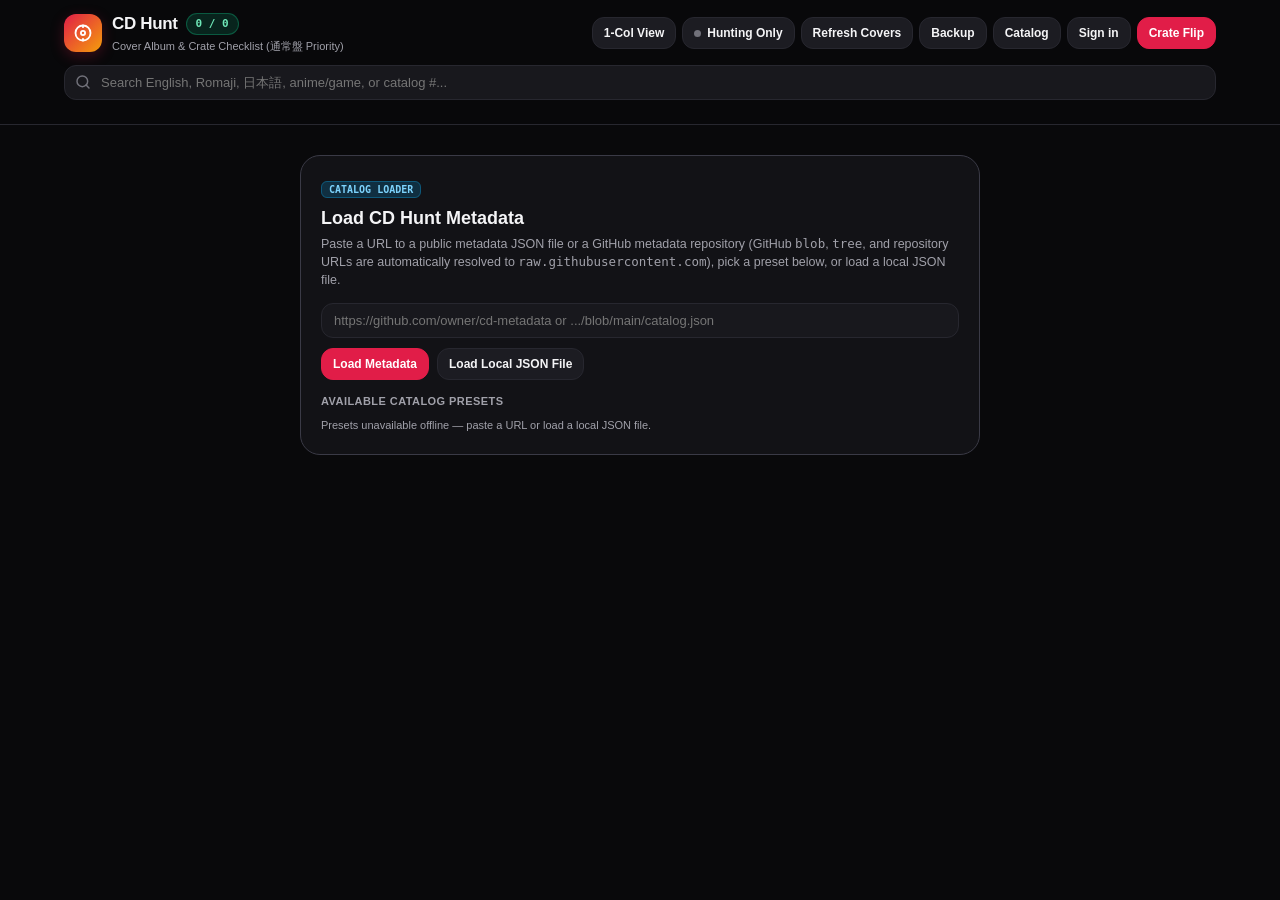
==== index.html @ 34d4b0b4 "Add canonical 9-column Google Sheet template, Gem guide, and priority/shops support" ====
<!DOCTYPE html>
<html lang="en">
<head>
  <meta charset="UTF-8" />
  <meta name="viewport" content="width=device-width, initial-scale=1.0" />
  <title>CD Hunt — Cover Album &amp; Checklist</title>
  <link rel="stylesheet" href="./css/styles.css" />
</head>
<body>
  <!-- Diagnostic Error Fallback Banner -->
  <div id="errorBanner"></div>

  <!-- Sticky Header -->
  <header class="app-header">
    <div class="container">
      <div class="header-top">
        <div class="brand">
          <div class="brand-icon" aria-hidden="true">
            <svg width="20" height="20" viewBox="0 0 24 24" fill="none" stroke="#fff" stroke-width="2.2">
              <circle cx="12" cy="12" r="9" />
              <circle cx="12" cy="12" r="2.5" />
              <path d="M12 3v2M12 19v2" stroke-linecap="round" />
            </svg>
          </div>
          <div>
            <div class="brand-title-row">
              <h1 id="brandTitle" class="brand-title">CD Hunt</h1>
              <span id="progressBadge" class="progress-pill">0 / 0</span>
            </div>
            <p id="brandSub" class="brand-sub">Cover Album &amp; Crate Checklist (通常盤 Priority)</p>
          </div>
        </div>

        <div class="toolbar">
          <button id="viewModeBtn" type="button" class="btn">
            <span id="viewModeLabel">1-Col View</span>
          </button>
          <button id="huntingOnlyBtn" type="button" class="btn">
            <span class="status-dot"></span>
            <span>Hunting Only</span>
          </button>
          <button id="refreshAllBtn" type="button" class="btn" title="Clear cover cache and re-fetch Regular Editions first">
            <span>Refresh Covers</span>
          </button>
          <button id="backupBtn" type="button" class="btn" title="Export or Import JSON progress">
            <span>Backup</span>
          </button>
          <button id="openCatalogLoaderBtn" type="button" class="btn" title="Load or switch catalog metadata URL or local JSON">
            <span>Catalog</span>
          </button>
          <span id="syncStatusPill" class="sync-pill hidden" aria-live="polite"></span>
          <button id="githubAuthBtn" type="button" class="btn hidden" title="Sign in with GitHub (public identity only) to sync progress">
            <span>Sign in</span>
          </button>
          <button id="githubSignOutBtn" type="button" class="btn hidden" title="Sign out of GitHub cloud sync (keeps local progress)">
            <span>Sign out</span>
          </button>
          <button id="openCrateFlipBtn" type="button" class="btn btn-primary">
            <span>Crate Flip</span>
          </button>
        </div>
      </div>

      <!-- Search Box -->
      <div class="search-wrap">
        <svg class="search-icon" width="16" height="16" viewBox="0 0 24 24" fill="none" stroke="currentColor" stroke-width="2.2">
          <circle cx="11" cy="11" r="8" />
          <path d="M21 21l-4.35-4.35" stroke-linecap="round" />
        </svg>
        <input
          id="searchInput"
          class="search-input"
          type="text"
          placeholder="Search English, Romaji, 日本語, anime/game, or catalog #..."
        />
        <button id="clearSearchBtn" type="button" class="clear-btn" aria-label="Clear search">
          <svg width="16" height="16" viewBox="0 0 24 24" fill="none" stroke="currentColor" stroke-width="2.2">
            <path d="M6 18L18 6M6 6l12 12" stroke-linecap="round" />
          </svg>
        </button>
      </div>

      <!-- Aisle Filter Pills -->
      <div id="categoryPills" class="pills-row"></div>
    </div>
  </header>

  <!-- Main Workspace -->
  <main class="main-area">
    <!-- Catalog Metadata Loader Screen -->
    <section id="catalogLoaderScreen" class="catalog-loader-card hidden" aria-label="Load Catalog Metadata">
      <div class="catalog-loader-header">
        <div>
          <span class="tag-sky">CATALOG LOADER</span>
          <h2 style="margin:6px 0 4px; font-size:18px; font-weight:800;">Load CD Hunt Metadata</h2>
          <p style="margin:0; font-size:12.5px; color:var(--text-muted);">
            Paste a URL to a public metadata JSON file or a GitHub metadata repository (GitHub <code>blob</code>, <code>tree</code>, and repository URLs are automatically resolved to <code>raw.githubusercontent.com</code>), pick a preset below, or load a local JSON file.
          </p>
        </div>
        <button id="closeCatalogLoaderBtn" type="button" class="btn hidden">Cancel</button>
      </div>

      <div class="catalog-loader-form">
        <input
          id="catalogUrlInput"
          class="search-input"
          style="padding-left:12px;"
          type="url"
          placeholder="https://github.com/owner/cd-metadata or .../blob/main/catalog.json"
        />
        <input id="catalogFileInput" type="file" accept=".json,application/json" class="hidden" />
        <div class="catalog-loader-actions">
          <button id="loadCatalogUrlBtn" type="button" class="btn btn-primary">Load Metadata</button>
          <button id="loadCatalogFileBtn" type="button" class="btn">Load Local JSON File</button>
          <button id="copyShareLinkBtn" type="button" class="btn hidden">Copy Share Link</button>
        </div>
      </div>

      <div id="catalogPresetsSection" class="catalog-presets-wrap">
        <div style="font-size:11px; font-weight:700; color:var(--text-muted); text-transform:uppercase; letter-spacing:0.04em;">
          Available Catalog Presets
        </div>
        <div id="catalogPresetsList" class="catalog-presets-list"></div>
      </div>

      <div id="activeCatalogInfo" class="catalog-url-pill hidden"></div>
    </section>

    <div id="digitalNoteBanner" class="notice-bar">
      <div class="notice-left">
        <span id="digitalNoteTag" class="tag-sky">DIGITAL-ONLY (0)</span>
        <span id="digitalNoteText"></span>
      </div>
      <div style="display:flex; align-items:center; gap:10px;">
        <span id="visibleCountText" class="count-mono"></span>
        <button id="dismissNoteBtn" type="button" class="btn" style="padding:4px 8px; font-size:11px;">Dismiss</button>
      </div>
    </div>

    <div id="compactCountBar" class="hidden" style="display:flex; justify-content:space-between; align-items:center; padding:0 4px;">
      <button id="restoreNoteBtn" type="button" style="background:none; border:none; color:#38bdf8; font-size:11px; font-weight:600; padding:0;">+ Show digital-only reminder</button>
      <span id="visibleCountTextAlt" class="count-mono"></span>
    </div>

    <!-- Physical CD Grid / 1-Column Container -->
    <div id="albumGrid" class="cd-grid"></div>

    <!-- Dedicated Digital-Only Section -->
    <section id="digitalOnlySection" class="digital-section">
      <div class="digital-header">
        <div>
          <h2 id="digitalSectionTitle">Digital-Only Releases (Skip Physical Hunting)</h2>
          <p id="digitalSectionSub">No physical CD exists in stores — excluded from the physical hunting counter.</p>
        </div>
        <span id="digitalSectionCount" class="tag-sky">0 DIGITAL TRACKS</span>
      </div>
      <div id="digitalGrid" class="cd-grid"></div>
    </section>

    <!-- Empty State -->
    <div id="emptyState" class="empty-box hidden">
      <p style="margin:0 0 6px; font-weight:800; font-size:15px;">No matching covers found</p>
      <p style="margin:0 0 14px; font-size:12px; color:var(--text-muted);">Clear your search or disable "Hunting Only" to see all items.</p>
      <button id="resetFiltersBtn" type="button" class="btn btn-primary">Reset Filters</button>
    </div>
  </main>

  <!-- Crate Flip Lightbox Modal -->
  <div id="lightboxModal" class="modal-backdrop" role="dialog" aria-modal="true">
    <div class="modal-inner">
      <div class="modal-top">
        <div style="display:flex; align-items:center; gap:8px; flex-wrap:wrap;">
          <span id="lbCounter" class="chip-btn chip-mono">1 / 1</span>
          <span id="lbCategoryBadge" class="tag-sky">Category</span>
          <span id="lbPriorityBadge" class="priority-badge hidden"></span>
        </div>
        <button id="closeLightboxBtn" type="button" class="btn" aria-label="Close Crate Flip">Close ✕</button>
      </div>

      <div id="lbStage" class="modal-stage">
        <div class="lb-cover-frame">
          <div id="lbArtBox" style="width:100%; height:100%;"></div>
          <button id="lbPrevBtn" type="button" class="nav-arrow prev" aria-label="Previous cover">‹</button>
          <button id="lbNextBtn" type="button" class="nav-arrow next" aria-label="Next cover">›</button>
        </div>

        <div class="lb-details">
          <div>
            <div id="lbArtist" class="single-artist"></div>
            <div id="lbArtistJa" class="single-artist-ja"></div>
            <h2 id="lbTitle" class="single-title" style="margin-top:6px;"></h2>
            <p id="lbTitleJa" class="single-title-ja"></p>
          </div>

          <div class="badges-wrap">
            <button id="lbCatalogBtn" type="button" class="chip-btn chip-mono" title="Copy Regular Edition catalog number">
              <span id="lbCatalogText"></span>
            </button>
            <span id="lbPrice" class="price-badge"></span>
          </div>

          <div class="filing-box">
            <strong>どこで探す (Shelf):</strong> <span id="lbFiling"></span>
            <div id="lbShopsRow" class="shops-row hidden"><strong>Recommended Shops:</strong> <span id="lbShops"></span></div>
          </div>

          <div class="badges-wrap">
            <button id="lbAcquireBtn" type="button" class="btn btn-primary" style="flex:1; min-width:140px;"></button>
            <button id="lbRefreshCoverBtn" type="button" class="btn">↻ Re-fetch Covers</button>
            <button id="lbToggleCustomBtn" type="button" class="btn">+ Add Cover Variant</button>
            <a id="lbGoogleSearchLink" href="#" target="_blank" rel="noopener noreferrer" class="btn" style="text-decoration:none; color:#7dd3fc;">Search Jacket ↗</a>
          </div>

          <!-- Saved Cover Variants Panel -->
          <div id="lbVariantsPanel" class="lb-variants-box hidden">
            <div style="display:flex; justify-content:space-between; align-items:center;">
              <span id="lbVariantsHeading" style="font-size:11px; font-weight:700; color:#d4d4d8;">Saved Edition Covers</span>
              <span id="lbActiveVariantBadge" class="tag-sky">通常盤 Regular</span>
            </div>
            <div id="lbVariantsList" class="lb-variants-strip"></div>
          </div>

          <!-- Add Custom Cover Variant Drawer -->
          <div id="customCoverDrawer" class="custom-drawer">
            <label style="font-size:11px; font-weight:700; color:#d4d4d8;">Add Another Edition Jacket URL (Keeps existing covers saved)</label>
            <div class="drawer-row">
              <select id="customCoverLabel" class="drawer-select">
                <option value="通常盤 Regular">通常盤 Regular</option>
                <option value="初回盤 Limited">初回盤 Limited</option>
                <option value="アニメ盤 Anime">アニメ盤 Anime</option>
                <option value="Custom Jacket">Custom Jacket</option>
              </select>
              <input id="customCoverInput" class="drawer-input" type="url" placeholder="https://... jacket image URL" />
              <button id="saveCustomCoverBtn" type="button" class="btn btn-primary">Add Cover</button>
            </div>
          </div>
        </div>
      </div>

      <div id="lbFilmstrip" class="filmstrip"></div>
    </div>
  </div>

  <!-- Export / Import Backup Modal -->
  <div id="backupModal" class="modal-backdrop" role="dialog" aria-modal="true">
    <div class="modal-inner" style="max-width:540px; margin:auto; background:var(--bg-card); border:1px solid var(--border-subtle); border-radius:var(--radius-xl); padding:18px; display:flex; flex-direction:column; gap:12px;">
      <div class="modal-top">
        <h2 style="margin:0; font-size:16px; font-weight:800;">Export / Import Checklist &amp; Covers</h2>
        <button id="closeBackupBtn" type="button" class="btn">Close ✕</button>
      </div>
      <p style="margin:0; font-size:12px; color:var(--text-muted);">
        Copy this JSON to transfer your acquired checkmarks and custom cover variants between devices or browsers.
      </p>
      <textarea id="backupTextarea" class="backup-textarea" spellcheck="false"></textarea>
      <div class="badges-wrap" style="justify-content:flex-end;">
        <button id="copyBackupBtn" type="button" class="btn">Copy JSON</button>
        <button id="importBackupBtn" type="button" class="btn btn-primary">Import &amp; Restore</button>
      </div>
    </div>
  </div>

  <!-- Toast -->
  <div id="toast" class="toast">Copied!</div>

  <script src="./js/validate.js"></script>
  <script src="./js/storage.js"></script>
  <script src="./js/cover-resolver.js"></script>
  <script src="./js/config.js"></script>
  <script src="./js/sync.js"></script>
  <script src="./js/app.js"></script>
</body>
</html>
---- css/styles.css ----
:root {
  --bg-primary: #09090b;
  --bg-card: #121216;
  --bg-elevated: #1c1c22;
  --bg-input: #18181d;
  --border-subtle: #27272f;
  --border-strong: #3a3a46;
  --text-main: #f4f4f6;
  --text-muted: #a1a1aa;
  --text-dim: #71717a;
  --accent-rose: #e11d48;
  --accent-rose-hover: #f43f5e;
  --accent-emerald: #10b981;
  --accent-amber: #f59e0b;
  --accent-sky: #0ea5e9;
  --radius-sm: 8px;
  --radius-md: 12px;
  --radius-lg: 16px;
  --radius-xl: 20px;
  --font-sans: -apple-system, BlinkMacSystemFont, "Segoe UI", Roboto, "Hiragino Sans", "Noto Sans JP", sans-serif;
  --font-mono: ui-monospace, SFMono-Regular, Menlo, Monaco, Consolas, monospace;
}

* {
  box-sizing: border-box;
  -webkit-tap-highlight-color: transparent;
}

html, body {
  margin: 0;
  padding: 0;
  background: var(--bg-primary);
  color: var(--text-main);
  font-family: var(--font-sans);
  line-height: 1.45;
  overflow-x: hidden;
}

body {
  padding-bottom: 84px;
}

button, input, select {
  font-family: inherit;
  color: inherit;
}

button {
  cursor: pointer;
}

/* Diagnostic error banner (only shown if runtime error occurs) */
#errorBanner {
  display: none;
  background: #450a0a;
  border-bottom: 2px solid #ef4444;
  color: #fecaca;
  padding: 12px 16px;
  font-size: 13px;
  font-family: var(--font-mono);
}

/* Sticky Header */
.app-header {
  position: sticky;
  top: 0;
  z-index: 30;
  background: rgba(9, 9, 11, 0.94);
  backdrop-filter: blur(12px);
  border-bottom: 1px solid var(--border-subtle);
}

.container {
  max-width: 1180px;
  margin: 0 auto;
  padding: 12px 14px;
}

.header-top {
  display: flex;
  flex-wrap: wrap;
  align-items: center;
  justify-content: space-between;
  gap: 10px;
  margin-bottom: 10px;
}

.brand {
  display: flex;
  align-items: center;
  gap: 10px;
  min-width: 0;
}

.brand-icon {
  width: 38px;
  height: 38px;
  border-radius: var(--radius-md);
  background: linear-gradient(135deg, #e11d48, #f59e0b);
  display: flex;
  align-items: center;
  justify-content: center;
  flex-shrink: 0;
  box-shadow: 0 4px 14px rgba(225, 29, 72, 0.25);
}

.brand-title-row {
  display: flex;
  align-items: center;
  gap: 8px;
  flex-wrap: wrap;
}

.brand-title {
  margin: 0;
  font-size: 17px;
  font-weight: 800;
  letter-spacing: -0.02em;
}

.progress-pill {
  padding: 2px 9px;
  border-radius: 999px;
  background: rgba(16, 185, 129, 0.16);
  border: 1px solid rgba(16, 185, 129, 0.35);
  color: #6ee7b7;
  font-family: var(--font-mono);
  font-size: 11px;
  font-weight: 700;
}

.brand-sub {
  margin: 2px 0 0;
  font-size: 11px;
  color: var(--text-muted);
}

.toolbar {
  display: flex;
  flex-wrap: wrap;
  align-items: center;
  gap: 6px;
}

.btn {
  display: inline-flex;
  align-items: center;
  justify-content: center;
  gap: 6px;
  padding: 8px 11px;
  border-radius: var(--radius-md);
  background: var(--bg-elevated);
  border: 1px solid var(--border-subtle);
  font-size: 12px;
  font-weight: 600;
  color: var(--text-main);
  transition: background 0.15s, border-color 0.15s, transform 0.1s;
}

.btn:hover {
  background: #25252d;
  border-color: var(--border-strong);
}

.btn:active {
  transform: scale(0.97);
}

.btn-primary {
  background: var(--accent-rose);
  border-color: var(--accent-rose);
  color: #fff;
  font-weight: 700;
}

.btn-primary:hover {
  background: var(--accent-rose-hover);
  border-color: var(--accent-rose-hover);
}

.btn-active-filter {
  background: rgba(225, 29, 72, 0.18);
  border-color: rgba(225, 29, 72, 0.55);
  color: #fecdd3;
}

.status-dot {
  width: 7px;
  height: 7px;
  border-radius: 50%;
  background: var(--text-dim);
}

.btn-active-filter .status-dot {
  background: #fb7185;
}

.sync-pill {
  display: inline-block;
  max-width: 100%;
  overflow: hidden;
  text-overflow: ellipsis;
  padding: 4px 9px;
  border-radius: 999px;
  font-family: var(--font-mono);
  font-size: 11px;
  font-weight: 700;
  border: 1px solid var(--border-subtle);
  background: var(--bg-elevated);
  color: var(--text-muted);
  white-space: nowrap;
}

.sync-pill-ok {
  background: rgba(16, 185, 129, 0.14);
  border-color: rgba(16, 185, 129, 0.35);
  color: #6ee7b7;
}

.sync-pill-warn {
  background: rgba(245, 158, 11, 0.14);
  border-color: rgba(245, 158, 11, 0.4);
  color: #fcd34d;
}

.sync-pill-muted {
  background: rgba(14, 165, 233, 0.12);
  border-color: rgba(14, 165, 233, 0.3);
  color: #7dd3fc;
}

/* Search Bar */
.search-wrap {
  position: relative;
  margin-bottom: 10px;
}

.search-input {
  width: 100%;
  padding: 9px 36px 9px 36px;
  border-radius: var(--radius-md);
  background: var(--bg-input);
  border: 1px solid var(--border-subtle);
  font-size: 13px;
  color: var(--text-main);
  outline: none;
}

.search-input:focus {
  border-color: var(--accent-rose);
  box-shadow: 0 0 0 2px rgba(225, 29, 72, 0.25);
}

.search-icon {
  position: absolute;
  left: 11px;
  top: 50%;
  transform: translateY(-50%);
  color: var(--text-dim);
  pointer-events: none;
}

.clear-btn {
  position: absolute;
  right: 8px;
  top: 50%;
  transform: translateY(-50%);
  background: transparent;
  border: none;
  color: var(--text-muted);
  padding: 4px;
  display: none;
}

.clear-btn.visible {
  display: inline-flex;
}

/* Category Filter Pills */
.pills-row {
  display: flex;
  align-items: center;
  gap: 6px;
  overflow-x: auto;
  padding-bottom: 2px;
  scrollbar-width: none;
}

.pills-row::-webkit-scrollbar {
  display: none;
}

.pill {
  display: inline-flex;
  align-items: center;
  gap: 6px;
  white-space: nowrap;
  padding: 6px 12px;
  border-radius: 999px;
  background: var(--bg-elevated);
  border: 1px solid var(--border-subtle);
  font-size: 12px;
  font-weight: 600;
  color: var(--text-muted);
}

.pill:hover {
  color: var(--text-main);
  border-color: var(--border-strong);
}

.pill.active {
  background: #f4f4f6;
  color: #09090b;
  border-color: #f4f4f6;
  font-weight: 700;
}

.pill-dot {
  width: 7px;
  height: 7px;
  border-radius: 50%;
}

/* Main Content */
.main-area {
  max-width: 1180px;
  margin: 0 auto;
  padding: 14px;
  display: flex;
  flex-direction: column;
  gap: 16px;
}

.notice-bar {
  display: flex;
  flex-wrap: wrap;
  align-items: center;
  justify-content: space-between;
  gap: 8px;
  padding: 10px 14px;
  border-radius: var(--radius-lg);
  background: var(--bg-card);
  border: 1px solid var(--border-subtle);
  font-size: 12px;
}

.notice-left {
  display: flex;
  align-items: center;
  gap: 8px;
  color: #bae6fd;
  flex-wrap: wrap;
}

.tag-sky {
  padding: 2px 7px;
  border-radius: 6px;
  background: rgba(14, 165, 233, 0.2);
  border: 1px solid rgba(14, 165, 233, 0.35);
  color: #7dd3fc;
  font-family: var(--font-mono);
  font-size: 10px;
  font-weight: 700;
}

.count-mono {
  font-family: var(--font-mono);
  font-size: 11px;
  color: var(--text-muted);
}

/* Grid Layout */
.cd-grid {
  display: grid;
  grid-template-columns: repeat(2, minmax(0, 1fr));
  gap: 12px;
}

@media (min-width: 640px) {
  .cd-grid { grid-template-columns: repeat(3, minmax(0, 1fr)); gap: 14px; }
}

@media (min-width: 900px) {
  .cd-grid { grid-template-columns: repeat(4, minmax(0, 1fr)); }
}

@media (min-width: 1120px) {
  .cd-grid { grid-template-columns: repeat(5, minmax(0, 1fr)); }
}

/* 1-Column View Layout */
.cd-single-col {
  max-width: 600px;
  width: 100%;
  margin: 0 auto;
  display: flex;
  flex-direction: column;
  gap: 18px;
}

/* Card Styling */
.cd-card {
  background: var(--bg-card);
  border: 1px solid var(--border-subtle);
  border-radius: var(--radius-lg);
  overflow: hidden;
  display: flex;
  flex-direction: column;
  min-width: 0;
  max-width: 100%;
  cursor: pointer;
  transition: border-color 0.15s, opacity 0.15s, transform 0.15s;
}

.cd-card:hover {
  border-color: var(--border-strong);
}

.cd-card.acquired {
  border-color: rgba(16, 185, 129, 0.45);
  opacity: 0.68;
}

.cd-card.digital {
  border-color: rgba(14, 165, 233, 0.35);
}

.cover-box {
  position: relative;
  width: 100%;
  aspect-ratio: 1 / 1;
  background: #0d0d11;
  overflow: hidden;
}

.cover-img {
  position: absolute;
  inset: 0;
  width: 100%;
  height: 100%;
  object-fit: cover;
  transition: transform 0.25s ease;
}

.cd-card:hover .cover-img {
  transform: scale(1.03);
}

.badge-kana {
  position: absolute;
  top: 8px;
  left: 8px;
  z-index: 5;
  padding: 2px 7px;
  border-radius: 7px;
  background: rgba(0, 0, 0, 0.78);
  border: 1px solid rgba(255, 255, 255, 0.16);
  color: #fcd34d;
  font-family: var(--font-mono);
  font-size: 10px;
  font-weight: 800;
}

.cd-card.digital .badge-kana {
  color: #7dd3fc;
  border-color: rgba(56, 189, 248, 0.4);
}

.badge-price-top {
  position: absolute;
  top: 8px;
  left: 50%;
  transform: translateX(-50%);
  z-index: 5;
  padding: 2px 6px;
  border-radius: 6px;
  background: rgba(0, 0, 0, 0.76);
  color: #6ee7b7;
  font-family: var(--font-mono);
  font-size: 9.5px;
  font-weight: 700;
  white-space: nowrap;
  max-width: 56%;
  overflow: hidden;
  text-overflow: ellipsis;
}

.cd-card.digital .badge-price-top {
  color: #7dd3fc;
}

.check-btn {
  position: absolute;
  top: 8px;
  right: 8px;
  z-index: 6;
  width: 30px;
  height: 30px;
  border-radius: 9px;
  background: rgba(0, 0, 0, 0.72);
  border: 1px solid rgba(255, 255, 255, 0.24);
  color: #d4d4d8;
  display: flex;
  align-items: center;
  justify-content: center;
  padding: 0;
}

.check-btn:hover {
  border-color: var(--accent-rose);
  color: #fff;
}

.check-btn.checked {
  background: var(--accent-emerald);
  border-color: #34d399;
  color: #fff;
}

.cd-card.digital .check-btn.checked {
  background: var(--accent-sky);
  border-color: #38bdf8;
}

.refresh-cover-btn {
  position: absolute;
  bottom: 8px;
  right: 8px;
  z-index: 6;
  width: 28px;
  height: 28px;
  border-radius: 50%;
  background: rgba(0, 0, 0, 0.78);
  border: 1px solid rgba(255, 255, 255, 0.22);
  color: #e4e4e7;
  display: flex;
  align-items: center;
  justify-content: center;
  padding: 0;
}

.refresh-cover-btn:hover {
  border-color: var(--accent-amber);
  color: #fcd34d;
}

@keyframes spin {
  to { transform: rotate(360deg); }
}

.spinning {
  animation: spin 0.8s linear infinite;
}

/* Edition Switcher Overlay on Cover */
.edition-pill-overlay {
  position: absolute;
  bottom: 8px;
  left: 8px;
  z-index: 6;
  display: inline-flex;
  align-items: center;
  gap: 3px;
  padding: 2px 6px;
  border-radius: 7px;
  background: rgba(0, 0, 0, 0.82);
  border: 1px solid rgba(255, 255, 255, 0.2);
  font-size: 10px;
  color: #f4f4f6;
  max-width: calc(100% - 48px);
}

.edition-step-btn {
  background: transparent;
  border: none;
  color: #fcd34d;
  font-weight: 800;
  padding: 0 3px;
  font-size: 12px;
  line-height: 1;
}

.edition-label-truncate {
  overflow: hidden;
  text-overflow: ellipsis;
  white-space: nowrap;
  font-weight: 600;
}

/* Compact Grid Card Footer */
.grid-meta {
  padding: 9px 10px 10px;
  display: flex;
  flex-direction: column;
  gap: 3px;
}

.grid-artist {
  font-size: 10.5px;
  font-weight: 800;
  text-transform: uppercase;
  letter-spacing: 0.03em;
  color: #fb7185;
  white-space: nowrap;
  overflow: hidden;
  text-overflow: ellipsis;
}

.cd-card.digital .grid-artist {
  color: #38bdf8;
}

.grid-title {
  font-size: 12px;
  font-weight: 700;
  color: var(--text-main);
  display: -webkit-box;
  -webkit-line-clamp: 2;
  -webkit-box-orient: vertical;
  overflow: hidden;
  line-height: 1.3;
}

.cd-card.acquired .grid-title {
  text-decoration: line-through;
  color: var(--text-muted);
}

.grid-cat {
  font-family: var(--font-mono);
  font-size: 10px;
  color: var(--text-dim);
  white-space: nowrap;
  overflow: hidden;
  text-overflow: ellipsis;
  margin-top: 2px;
}

/* 1-Column Detailed Body */
.single-meta {
  padding: 16px;
  display: flex;
  flex-direction: column;
  gap: 10px;
  min-width: 0;
  max-width: 100%;
  overflow-wrap: anywhere;
}

.single-top-row {
  display: flex;
  justify-content: space-between;
  align-items: flex-start;
  gap: 10px;
  min-width: 0;
}

.single-top-row > div {
  min-width: 0;
  max-width: 100%;
  overflow-wrap: anywhere;
}

.single-artist {
  font-size: 12px;
  font-weight: 800;
  text-transform: uppercase;
  letter-spacing: 0.04em;
  color: #fb7185;
}

.cd-card.digital .single-artist {
  color: #38bdf8;
}

.single-artist-ja {
  font-size: 12px;
  color: var(--text-muted);
  font-weight: 600;
}

.single-title {
  margin: 0;
  font-size: 16px;
  font-weight: 800;
  color: var(--text-main);
}

.single-title-ja {
  margin: 3px 0 0;
  font-size: 13px;
  color: #d4d4d8;
}

.price-badge {
  padding: 4px 9px;
  border-radius: 8px;
  background: rgba(16, 185, 129, 0.15);
  border: 1px solid rgba(16, 185, 129, 0.3);
  color: #6ee7b7;
  font-family: var(--font-mono);
  font-size: 11px;
  font-weight: 700;
  white-space: nowrap;
}

.badges-wrap {
  display: flex;
  flex-wrap: wrap;
  gap: 6px;
}

.chip-btn {
  display: inline-flex;
  align-items: center;
  gap: 5px;
  padding: 5px 9px;
  border-radius: 8px;
  background: var(--bg-elevated);
  border: 1px solid var(--border-subtle);
  font-size: 11px;
  font-weight: 600;
  color: var(--text-main);
  max-width: 100%;
  min-width: 0;
  overflow-wrap: anywhere;
  text-align: left;
}

.chip-btn:hover {
  border-color: var(--border-strong);
}

.chip-mono {
  font-family: var(--font-mono);
}

.filing-box {
  padding: 8px 11px;
  border-radius: 10px;
  background: rgba(245, 158, 11, 0.1);
  border: 1px solid rgba(245, 158, 11, 0.25);
  color: #fde68a;
  font-size: 12px;
}

.cd-card.digital .filing-box {
  background: rgba(14, 165, 233, 0.1);
  border-color: rgba(14, 165, 233, 0.28);
  color: #bae6fd;
}

.priority-badge {
  display: inline-block;
  padding: 3px 8px;
  border-radius: 7px;
  font-size: 10.5px;
  font-weight: 700;
  border: 1px solid var(--border-subtle);
  background: var(--bg-elevated);
  color: var(--text-muted);
  white-space: nowrap;
}

.priority-high {
  background: rgba(244, 63, 94, 0.16);
  border-color: rgba(244, 63, 94, 0.4);
  color: #fda4af;
}

.priority-med {
  background: rgba(245, 158, 11, 0.14);
  border-color: rgba(245, 158, 11, 0.35);
  color: #fcd34d;
}

.priority-low {
  background: rgba(161, 161, 170, 0.12);
  border-color: rgba(161, 161, 170, 0.3);
  color: #d4d4d8;
}

.shops-row {
  margin-top: 5px;
  padding-top: 5px;
  border-top: 1px dashed rgba(245, 158, 11, 0.25);
  font-size: 11.5px;
  color: #fef3c7;
}

.cd-card.digital .shops-row {
  border-top-color: rgba(14, 165, 233, 0.28);
  color: #e0f2fe;
}

.variant-pills-row {
  display: flex;
  flex-wrap: wrap;
  gap: 6px;
}

.variant-pill {
  padding: 4px 9px;
  border-radius: 8px;
  background: var(--bg-elevated);
  border: 1px solid var(--border-subtle);
  font-size: 11px;
  font-weight: 600;
  color: var(--text-muted);
}

.variant-pill.active {
  background: rgba(16, 185, 129, 0.18);
  border-color: rgba(16, 185, 129, 0.55);
  color: #a7f3d0;
}

.acquire-full-btn {
  width: 100%;
  padding: 10px;
  border-radius: var(--radius-md);
  background: var(--bg-elevated);
  border: 1px solid var(--border-subtle);
  font-size: 12px;
  font-weight: 700;
  color: var(--text-main);
  display: flex;
  align-items: center;
  justify-content: center;
  gap: 6px;
}

.acquire-full-btn:hover {
  background: var(--accent-rose);
  border-color: var(--accent-rose);
  color: #fff;
}

.acquire-full-btn.is-acquired {
  background: rgba(16, 185, 129, 0.18);
  border-color: rgba(16, 185, 129, 0.4);
  color: #6ee7b7;
}

/* Digital-Only Section Banner */
.digital-section {
  margin-top: 10px;
  display: flex;
  flex-direction: column;
  gap: 12px;
}

.digital-header {
  padding: 12px 15px;
  border-radius: var(--radius-lg);
  background: rgba(12, 74, 110, 0.28);
  border: 1px solid rgba(14, 165, 233, 0.35);
  display: flex;
  flex-wrap: wrap;
  align-items: center;
  justify-content: space-between;
  gap: 8px;
}

.digital-header h2 {
  margin: 0;
  font-size: 14px;
  font-weight: 800;
  color: #e0f2fe;
}

.digital-header p {
  margin: 2px 0 0;
  font-size: 11.5px;
  color: #7dd3fc;
}

/* Empty State */
.empty-box {
  padding: 44px 20px;
  text-align: center;
  background: var(--bg-card);
  border: 1px solid var(--border-subtle);
  border-radius: var(--radius-xl);
}

/* Lightbox Modal */
.modal-backdrop {
  position: fixed;
  inset: 0;
  z-index: 50;
  background: rgba(0, 0, 0, 0.92);
  backdrop-filter: blur(10px);
  display: none;
  flex-direction: column;
  justify-content: space-between;
  padding: 14px;
  overflow-y: auto;
  overflow-x: hidden;
}

.modal-backdrop.open {
  display: flex;
}

.modal-inner {
  max-width: 860px;
  width: 100%;
  min-width: 0;
  margin: 0 auto;
}

.modal-top {
  display: flex;
  align-items: center;
  justify-content: space-between;
  gap: 8px;
}

.modal-stage {
  display: grid;
  grid-template-columns: minmax(0, 1fr);
  width: 100%;
  min-width: 0;
  gap: 18px;
  align-items: center;
  margin: auto 0;
  padding: 14px 0;
}

@media (min-width: 768px) {
  .modal-stage {
    grid-template-columns: 340px minmax(0, 1fr);
    gap: 24px;
  }
}

.lb-cover-frame {
  position: relative;
  box-sizing: border-box;
  width: 100%;
  max-width: min(340px, 100%);
  margin: 0 auto;
  aspect-ratio: 1 / 1;
  border-radius: var(--radius-lg);
  overflow: hidden;
  border: 1px solid var(--border-strong);
  background: #121216;
  box-shadow: 0 20px 50px rgba(0, 0, 0, 0.7);
}

@keyframes carouselSlideNext {
  from {
    opacity: 0.35;
    transform: translate3d(28px, 0, 0) scale(0.94);
  }
  to {
    opacity: 1;
    transform: translate3d(0, 0, 0) scale(1);
  }
}

@keyframes carouselSlidePrev {
  from {
    opacity: 0.35;
    transform: translate3d(-28px, 0, 0) scale(0.94);
  }
  to {
    opacity: 1;
    transform: translate3d(0, 0, 0) scale(1);
  }
}

@keyframes carouselEditionFlip {
  from {
    opacity: 0.45;
    transform: scale(0.95);
  }
  to {
    opacity: 1;
    transform: scale(1);
  }
}

.carousel-anim-next {
  animation: carouselSlideNext 180ms cubic-bezier(0.22, 1, 0.36, 1);
  will-change: transform, opacity;
}

.carousel-anim-prev {
  animation: carouselSlidePrev 180ms cubic-bezier(0.22, 1, 0.36, 1);
  will-change: transform, opacity;
}

.carousel-anim-flip {
  animation: carouselEditionFlip 180ms cubic-bezier(0.22, 1, 0.36, 1);
  will-change: transform, opacity;
}

@media (prefers-reduced-motion: reduce) {
  .carousel-anim-next,
  .carousel-anim-prev,
  .carousel-anim-flip {
    animation: none;
  }
}

.nav-arrow {
  position: absolute;
  top: 50%;
  transform: translateY(-50%);
  z-index: 10;
  width: 38px;
  height: 38px;
  border-radius: 50%;
  background: rgba(0, 0, 0, 0.75);
  border: 1px solid rgba(255, 255, 255, 0.2);
  color: #fff;
  display: flex;
  align-items: center;
  justify-content: center;
}

.nav-arrow.prev { left: 8px; }
.nav-arrow.next { right: 8px; }

.lb-details {
  display: flex;
  flex-direction: column;
  gap: 10px;
  min-width: 0;
  max-width: 100%;
  overflow-wrap: anywhere;
}

.lb-variants-box {
  padding: 10px;
  border-radius: var(--radius-md);
  background: var(--bg-card);
  border: 1px solid var(--border-subtle);
  display: flex;
  flex-direction: column;
  gap: 8px;
  min-width: 0;
  max-width: 100%;
  overflow: hidden;
}

.lb-variants-strip {
  display: flex;
  gap: 8px;
  width: 100%;
  max-width: 100%;
  min-width: 0;
  overflow-x: auto;
  padding-bottom: 2px;
  scrollbar-width: none;
}

.lb-variants-strip::-webkit-scrollbar {
  display: none;
}

.lb-var-chip {
  position: relative;
  display: inline-flex;
  align-items: center;
  gap: 7px;
  padding: 4px 24px 4px 5px;
  border-radius: 10px;
  background: var(--bg-elevated);
  border: 1px solid var(--border-subtle);
  flex-shrink: 0;
  text-align: left;
}

.lb-var-chip.active {
  border-color: var(--accent-emerald);
  background: rgba(16, 185, 129, 0.15);
}

.lb-var-thumb {
  width: 34px;
  height: 34px;
  border-radius: 6px;
  object-fit: cover;
  background: #09090b;
}

.lb-var-del {
  position: absolute;
  top: 3px;
  right: 4px;
  width: 16px;
  height: 16px;
  border-radius: 50%;
  background: rgba(0, 0, 0, 0.7);
  border: none;
  color: #a1a1aa;
  font-size: 11px;
  line-height: 1;
  display: flex;
  align-items: center;
  justify-content: center;
  padding: 0;
}

.lb-var-del:hover {
  background: var(--accent-rose);
  color: #fff;
}

.custom-drawer {
  display: none;
  padding: 10px;
  border-radius: var(--radius-md);
  background: var(--bg-card);
  border: 1px solid var(--border-subtle);
  flex-direction: column;
  gap: 8px;
}

.custom-drawer.open {
  display: flex;
}

.drawer-row {
  display: flex;
  flex-wrap: wrap;
  gap: 6px;
}

.drawer-select, .drawer-input {
  padding: 7px 10px;
  border-radius: 8px;
  background: var(--bg-primary);
  border: 1px solid var(--border-subtle);
  font-size: 12px;
  color: var(--text-main);
}

.drawer-input {
  flex: 1;
  min-width: 160px;
}

.filmstrip {
  display: flex;
  gap: 6px;
  width: 100%;
  max-width: 100%;
  min-width: 0;
  overflow-x: auto;
  padding: 6px 0;
  scrollbar-width: none;
}

.filmstrip::-webkit-scrollbar {
  display: none;
}

.film-thumb {
  width: 44px;
  height: 44px;
  border-radius: 8px;
  overflow: hidden;
  border: 2px solid var(--border-subtle);
  background: var(--bg-elevated);
  flex-shrink: 0;
  padding: 0;
  opacity: 0.6;
  transition: transform 160ms cubic-bezier(0.22, 1, 0.36, 1), opacity 160ms ease, border-color 160ms ease;
}

.film-thumb.active {
  border-color: var(--accent-rose);
  opacity: 1;
  transform: scale(1.06);
}

/* Backup Modal */
.backup-textarea {
  width: 100%;
  height: 140px;
  padding: 10px;
  border-radius: 10px;
  background: var(--bg-primary);
  border: 1px solid var(--border-subtle);
  font-family: var(--font-mono);
  font-size: 11px;
  color: var(--text-main);
  resize: vertical;
}

/* Toast */
.toast {
  position: fixed;
  bottom: 22px;
  left: 50%;
  transform: translateX(-50%);
  z-index: 60;
  padding: 8px 16px;
  border-radius: 999px;
  background: #f4f4f6;
  color: #09090b;
  font-size: 12px;
  font-weight: 700;
  box-shadow: 0 10px 30px rgba(0, 0, 0, 0.6);
  opacity: 0;
  pointer-events: none;
  transition: opacity 0.2s;
}

.toast.show {
  opacity: 1;
}

/* Catalog Metadata Loader Screen */
.catalog-loader-card {
  max-width: 680px;
  width: 100%;
  margin: 16px auto;
  padding: 20px;
  border-radius: var(--radius-xl);
  background: var(--bg-card);
  border: 1px solid var(--border-strong);
  display: flex;
  flex-direction: column;
  gap: 14px;
  min-width: 0;
}

.catalog-loader-header {
  display: flex;
  align-items: flex-start;
  justify-content: space-between;
  gap: 12px;
}

.catalog-loader-form {
  display: flex;
  flex-direction: column;
  gap: 10px;
  min-width: 0;
}

.catalog-loader-actions {
  display: flex;
  flex-wrap: wrap;
  gap: 8px;
}

.catalog-presets-wrap {
  display: flex;
  flex-direction: column;
  gap: 8px;
  min-width: 0;
}

.catalog-presets-list {
  display: flex;
  flex-direction: column;
  gap: 8px;
  min-width: 0;
}

.preset-btn {
  display: flex;
  flex-direction: column;
  align-items: flex-start;
  text-align: left;
  gap: 2px;
  width: 100%;
  padding: 10px 12px;
}

.preset-sub {
  font-size: 11px;
  font-weight: 500;
  color: var(--text-muted);
}

.catalog-url-pill {
  padding: 8px 11px;
  border-radius: var(--radius-md);
  background: var(--bg-primary);
  border: 1px solid var(--border-subtle);
  font-family: var(--font-mono);
  font-size: 11px;
  color: var(--text-muted);
  overflow-wrap: anywhere;
}

.hidden {
  display: none !important;
}
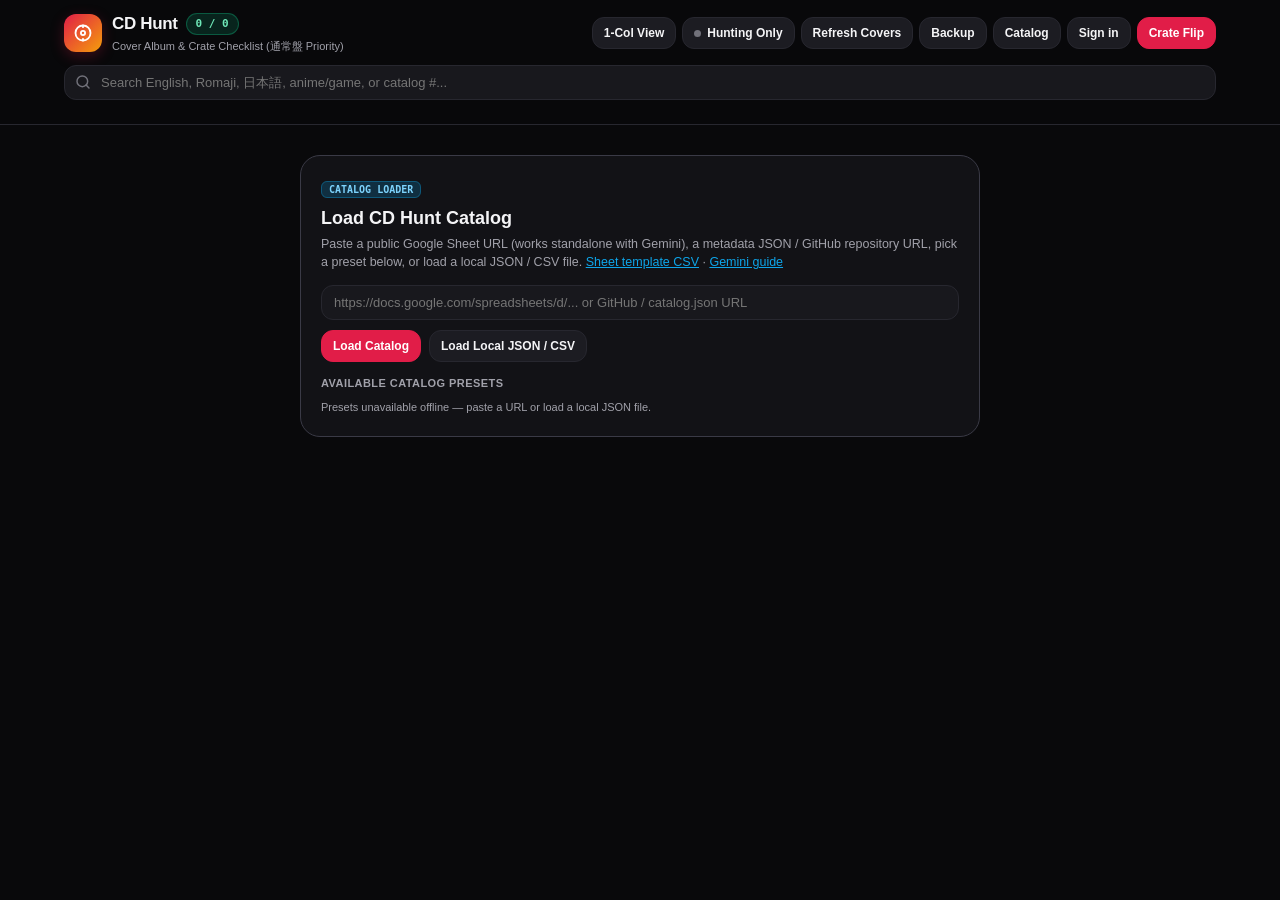
==== commit ee7e8f50: "feat: add Google Sheets adapter, /api/share agent endpoint, and Service Account write-back" ====
--- a/index.html
+++ b/index.html
@@ -51,6 +51,9 @@
           <span id="syncStatusPill" class="sync-pill hidden" aria-live="polite"></span>
           <button id="githubAuthBtn" type="button" class="btn hidden" title="Sign in with GitHub (public identity only) to sync progress">
             <span>Sign in</span>
+          </button>
+          <button id="copyAgentLinkBtn" type="button" class="btn hidden" title="Copy semi-private read-only status link for Gemini or LLM agents">
+            <span>Agent Link</span>
           </button>
           <button id="githubSignOutBtn" type="button" class="btn hidden" title="Sign out of GitHub cloud sync (keeps local progress)">
             <span>Sign out</span>
@@ -92,9 +95,11 @@
       <div class="catalog-loader-header">
         <div>
           <span class="tag-sky">CATALOG LOADER</span>
-          <h2 style="margin:6px 0 4px; font-size:18px; font-weight:800;">Load CD Hunt Metadata</h2>
+          <h2 style="margin:6px 0 4px; font-size:18px; font-weight:800;">Load CD Hunt Catalog</h2>
           <p style="margin:0; font-size:12.5px; color:var(--text-muted);">
-            Paste a URL to a public metadata JSON file or a GitHub metadata repository (GitHub <code>blob</code>, <code>tree</code>, and repository URLs are automatically resolved to <code>raw.githubusercontent.com</code>), pick a preset below, or load a local JSON file.
+            Paste a public Google Sheet URL (works standalone with Gemini), a metadata JSON / GitHub repository URL, pick a preset below, or load a local JSON / CSV file.
+            <a href="./docs/sample-catalog-sheet.csv" target="_blank" rel="noopener noreferrer" style="color:var(--accent-sky); text-decoration:underline;">Sheet template CSV</a> ·
+            <a href="./docs/AGENT_CATALOG_GUIDE.md" target="_blank" rel="noopener noreferrer" style="color:var(--accent-sky); text-decoration:underline;">Gemini guide</a>
           </p>
         </div>
         <button id="closeCatalogLoaderBtn" type="button" class="btn hidden">Cancel</button>
@@ -106,12 +111,12 @@
           class="search-input"
           style="padding-left:12px;"
           type="url"
-          placeholder="https://github.com/owner/cd-metadata or .../blob/main/catalog.json"
+          placeholder="https://docs.google.com/spreadsheets/d/... or GitHub / catalog.json URL"
         />
-        <input id="catalogFileInput" type="file" accept=".json,application/json" class="hidden" />
+        <input id="catalogFileInput" type="file" accept=".json,.csv,application/json,text/csv" class="hidden" />
         <div class="catalog-loader-actions">
-          <button id="loadCatalogUrlBtn" type="button" class="btn btn-primary">Load Metadata</button>
-          <button id="loadCatalogFileBtn" type="button" class="btn">Load Local JSON File</button>
+          <button id="loadCatalogUrlBtn" type="button" class="btn btn-primary">Load Catalog</button>
+          <button id="loadCatalogFileBtn" type="button" class="btn">Load Local JSON / CSV</button>
           <button id="copyShareLinkBtn" type="button" class="btn hidden">Copy Share Link</button>
         </div>
       </div>
@@ -123,6 +128,10 @@
         <div id="catalogPresetsList" class="catalog-presets-list"></div>
       </div>
 
+      <div id="sheetSyncBotBanner" class="catalog-url-pill hidden" style="display:flex; flex-wrap:wrap; align-items:center; justify-content:space-between; gap:8px;">
+        <span id="sheetSyncBotText"></span>
+        <button id="copySheetBotEmailBtn" type="button" class="btn" style="padding:4px 8px; font-size:11px;">Copy Bot Email</button>
+      </div>
       <div id="activeCatalogInfo" class="catalog-url-pill hidden"></div>
     </section>
 
@@ -267,6 +276,7 @@
   <script src="./js/cover-resolver.js"></script>
   <script src="./js/config.js"></script>
   <script src="./js/sync.js"></script>
+  <script src="./js/sheet-adapter.js"></script>
   <script src="./js/app.js"></script>
 </body>
 </html>
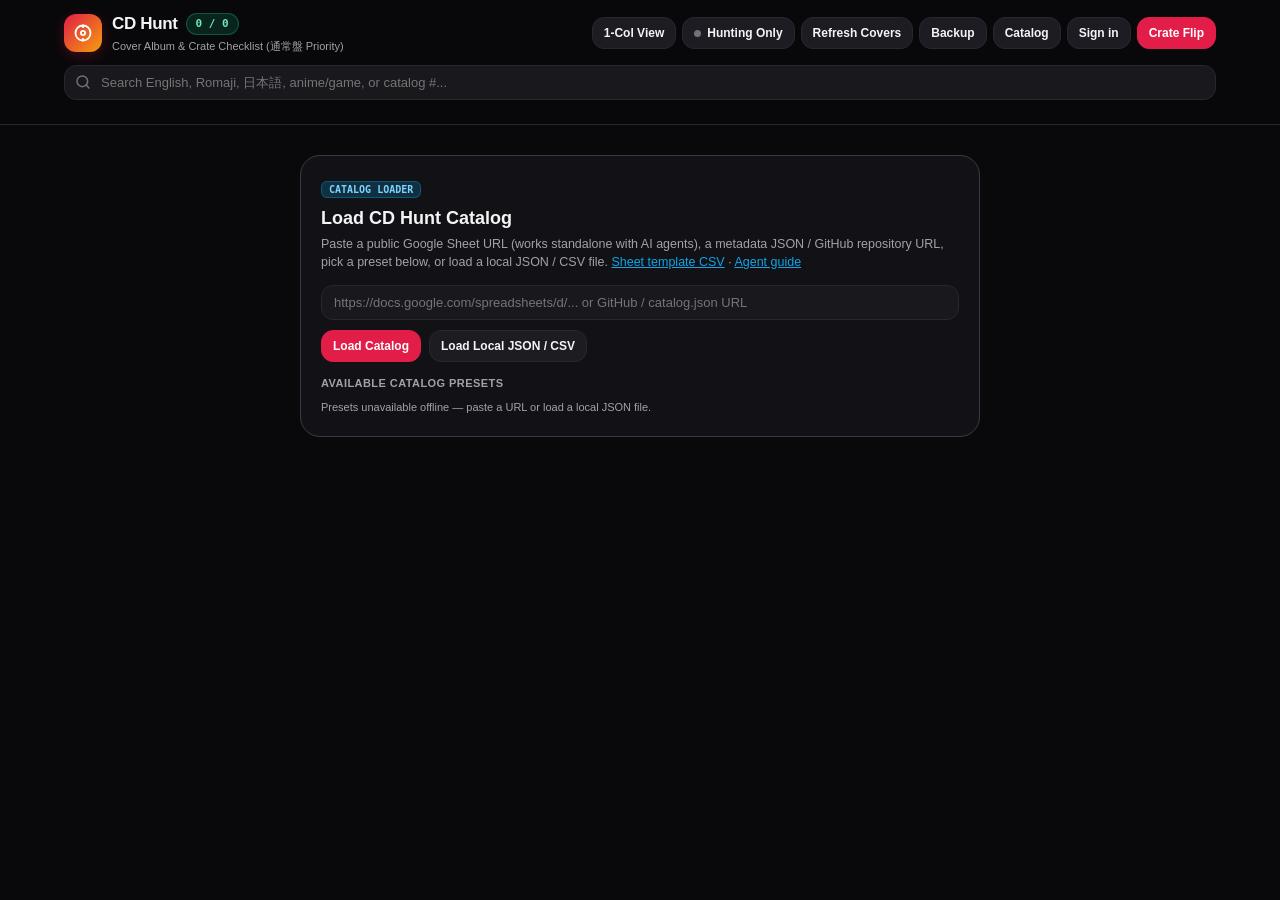
==== commit c6f07dcc: "docs: make coding agent instructions and docs vendor-neutral (AGENTS.md)" ====
--- a/index.html
+++ b/index.html
@@ -52,7 +52,7 @@
           <button id="githubAuthBtn" type="button" class="btn hidden" title="Sign in with GitHub (public identity only) to sync progress">
             <span>Sign in</span>
           </button>
-          <button id="copyAgentLinkBtn" type="button" class="btn hidden" title="Copy semi-private read-only status link for Gemini or LLM agents">
+          <button id="copyAgentLinkBtn" type="button" class="btn hidden" title="Copy semi-private read-only status link for AI / LLM agents">
             <span>Agent Link</span>
           </button>
           <button id="githubSignOutBtn" type="button" class="btn hidden" title="Sign out of GitHub cloud sync (keeps local progress)">
@@ -97,9 +97,9 @@
           <span class="tag-sky">CATALOG LOADER</span>
           <h2 style="margin:6px 0 4px; font-size:18px; font-weight:800;">Load CD Hunt Catalog</h2>
           <p style="margin:0; font-size:12.5px; color:var(--text-muted);">
-            Paste a public Google Sheet URL (works standalone with Gemini), a metadata JSON / GitHub repository URL, pick a preset below, or load a local JSON / CSV file.
+            Paste a public Google Sheet URL (works standalone with AI agents), a metadata JSON / GitHub repository URL, pick a preset below, or load a local JSON / CSV file.
             <a href="./docs/sample-catalog-sheet.csv" target="_blank" rel="noopener noreferrer" style="color:var(--accent-sky); text-decoration:underline;">Sheet template CSV</a> ·
-            <a href="./docs/AGENT_CATALOG_GUIDE.md" target="_blank" rel="noopener noreferrer" style="color:var(--accent-sky); text-decoration:underline;">Gemini guide</a>
+            <a href="./docs/AGENT_CATALOG_GUIDE.md" target="_blank" rel="noopener noreferrer" style="color:var(--accent-sky); text-decoration:underline;">Agent guide</a>
           </p>
         </div>
         <button id="closeCatalogLoaderBtn" type="button" class="btn hidden">Cancel</button>
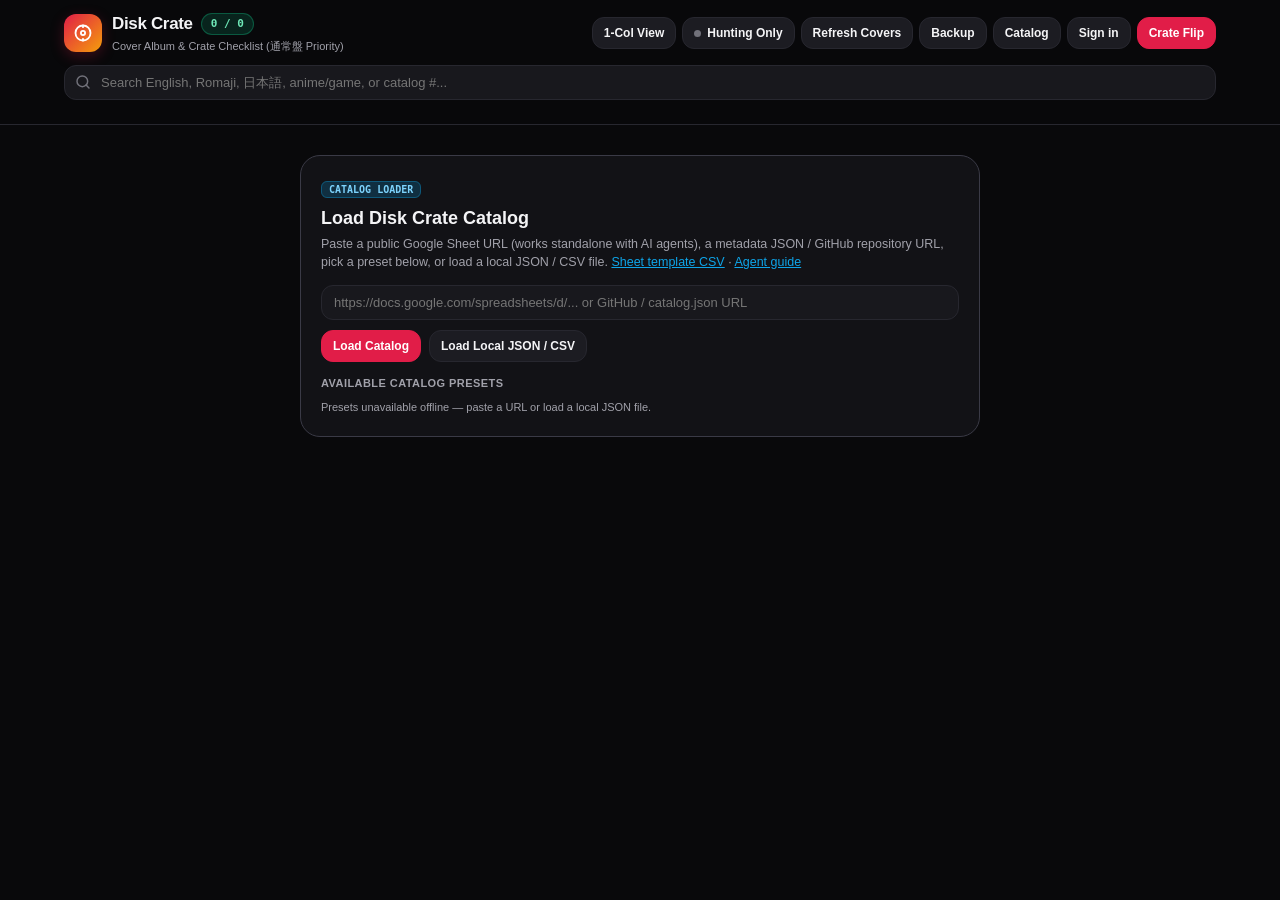
==== commit 87cb6a17: "Rename app to Disk Crate (Phase 0) and add architecture roadmap docs" ====
--- a/index.html
+++ b/index.html
@@ -3,7 +3,7 @@
 <head>
   <meta charset="UTF-8" />
   <meta name="viewport" content="width=device-width, initial-scale=1.0" />
-  <title>CD Hunt — Cover Album &amp; Checklist</title>
+  <title>Disk Crate — Cover Album &amp; Checklist</title>
   <link rel="stylesheet" href="./css/styles.css" />
 </head>
 <body>
@@ -24,7 +24,7 @@
           </div>
           <div>
             <div class="brand-title-row">
-              <h1 id="brandTitle" class="brand-title">CD Hunt</h1>
+              <h1 id="brandTitle" class="brand-title">Disk Crate</h1>
               <span id="progressBadge" class="progress-pill">0 / 0</span>
             </div>
             <p id="brandSub" class="brand-sub">Cover Album &amp; Crate Checklist (通常盤 Priority)</p>
@@ -95,7 +95,7 @@
       <div class="catalog-loader-header">
         <div>
           <span class="tag-sky">CATALOG LOADER</span>
-          <h2 style="margin:6px 0 4px; font-size:18px; font-weight:800;">Load CD Hunt Catalog</h2>
+          <h2 style="margin:6px 0 4px; font-size:18px; font-weight:800;">Load Disk Crate Catalog</h2>
           <p style="margin:0; font-size:12.5px; color:var(--text-muted);">
             Paste a public Google Sheet URL (works standalone with AI agents), a metadata JSON / GitHub repository URL, pick a preset below, or load a local JSON / CSV file.
             <a href="./docs/sample-catalog-sheet.csv" target="_blank" rel="noopener noreferrer" style="color:var(--accent-sky); text-decoration:underline;">Sheet template CSV</a> ·
@@ -187,7 +187,7 @@
       </div>
 
       <div id="lbStage" class="modal-stage">
-        <div class="lb-cover-frame">
+        <div id="lbCoverFrame" class="lb-cover-frame">
           <div id="lbArtBox" style="width:100%; height:100%;"></div>
           <button id="lbPrevBtn" type="button" class="nav-arrow prev" aria-label="Previous cover">‹</button>
           <button id="lbNextBtn" type="button" class="nav-arrow next" aria-label="Next cover">›</button>
--- a/css/styles.css
+++ b/css/styles.css
@@ -948,6 +948,7 @@
   border: 1px solid var(--border-strong);
   background: #121216;
   box-shadow: 0 20px 50px rgba(0, 0, 0, 0.7);
+  touch-action: pan-y;
 }
 
 @keyframes carouselSlideNext {
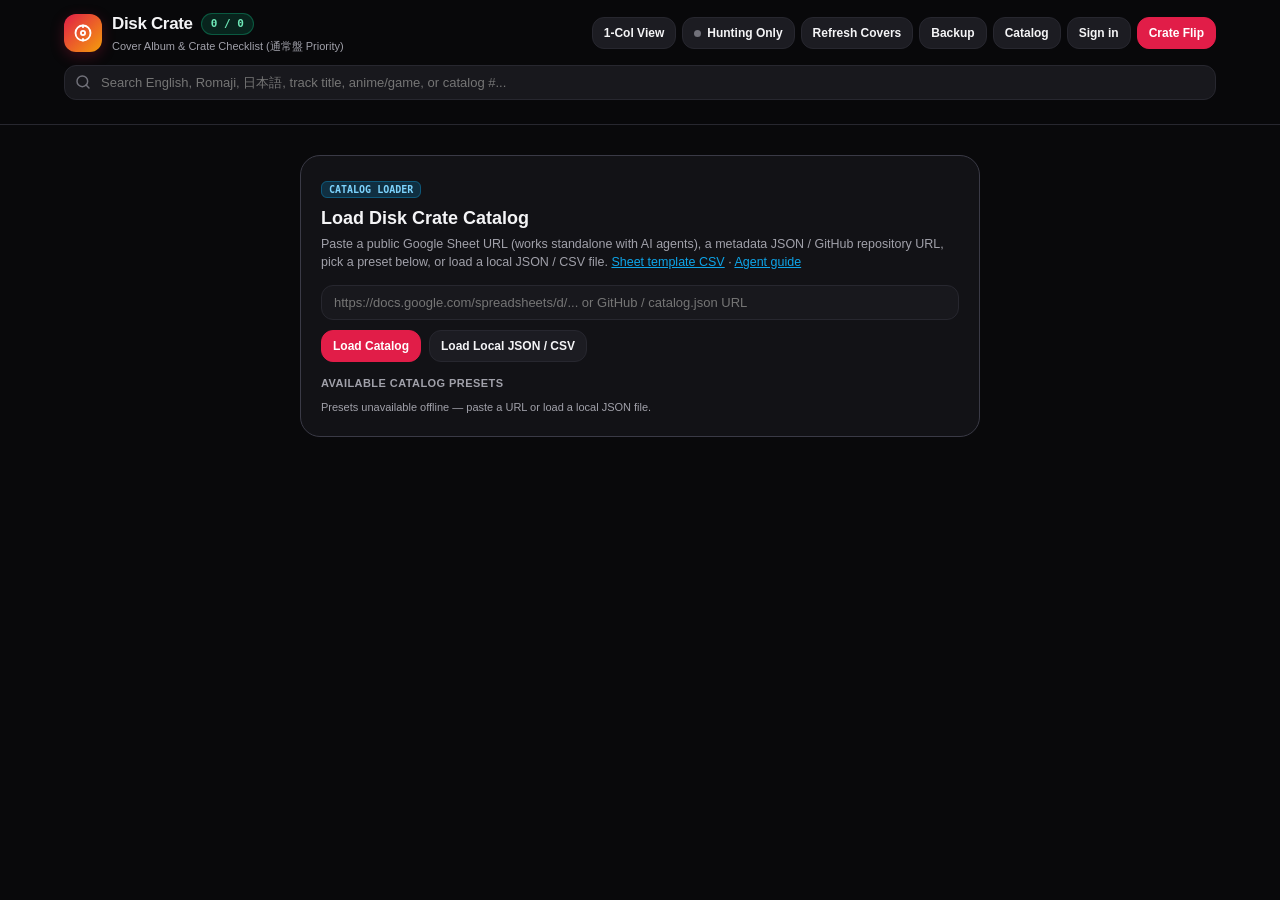
==== commit 4b57590a: "Implement Phase 1: shared tracklists, IndexedDB cache, resolver, and search" ====
--- a/index.html
+++ b/index.html
@@ -74,7 +74,7 @@
           id="searchInput"
           class="search-input"
           type="text"
-          placeholder="Search English, Romaji, 日本語, anime/game, or catalog #..."
+          placeholder="Search English, Romaji, 日本語, track title, anime/game, or catalog #..."
         />
         <button id="clearSearchBtn" type="button" class="clear-btn" aria-label="Clear search">
           <svg width="16" height="16" viewBox="0 0 24 24" fill="none" stroke="currentColor" stroke-width="2.2">
@@ -243,6 +243,42 @@
               <button id="saveCustomCoverBtn" type="button" class="btn btn-primary">Add Cover</button>
             </div>
           </div>
+
+          <!-- Track List Panel -->
+          <div id="lbTracksPanel" class="lb-tracks-box">
+            <button id="lbTracksToggleBtn" type="button" class="lb-tracks-header" aria-expanded="false">
+              <span id="lbTracksHeading" class="lb-tracks-title">Track List</span>
+              <span class="lb-tracks-header-right">
+                <span id="lbTrackSourceBadge" class="track-source-pill hidden"></span>
+                <span id="lbTracksChevron" class="lb-tracks-chevron" aria-hidden="true">▸</span>
+              </span>
+            </button>
+
+            <div id="lbTracksBody" class="lb-tracks-body hidden">
+              <div id="lbTrackDisclaimer" class="track-disclaimer hidden"></div>
+              <div class="lb-tracks-actions">
+                <button id="lbFetchTracksBtn" type="button" class="btn lb-track-btn">↻ Fetch Tracks</button>
+                <button id="lbSwitchTrackSourceBtn" type="button" class="btn lb-track-btn">Try iTunes</button>
+                <button id="lbEditTracksBtn" type="button" class="btn lb-track-btn">Edit / Paste</button>
+                <button id="lbResetTracksBtn" type="button" class="btn lb-track-btn hidden">Reset Override</button>
+              </div>
+              <div id="lbTracksList" class="lb-tracks-list"></div>
+
+              <div id="lbTrackEditorDrawer" class="track-editor-drawer hidden">
+                <label for="lbTrackEditorInput" class="track-editor-help">
+                  Paste numbered, plain, or tab-separated tracks (optional headers like <code>Disc 2 (BD)</code> and trailing <code>(4:12)</code>):
+                </label>
+                <textarea id="lbTrackEditorInput" class="track-editor-textarea" spellcheck="false" placeholder="01. Opening Theme (4:12)&#10;02. Coupling Track (3:58)"></textarea>
+                <div class="track-editor-footer">
+                  <span id="lbTrackEditorPreview" class="count-mono">0 tracks</span>
+                  <div class="badges-wrap">
+                    <button id="cancelManualTracksBtn" type="button" class="btn lb-track-btn">Cancel</button>
+                    <button id="saveManualTracksBtn" type="button" class="btn btn-primary lb-track-btn">Save Tracks</button>
+                  </div>
+                </div>
+              </div>
+            </div>
+          </div>
         </div>
       </div>
 
@@ -273,7 +309,9 @@
 
   <script src="./js/validate.js"></script>
   <script src="./js/storage.js"></script>
+  <script src="./js/db.js"></script>
   <script src="./js/cover-resolver.js"></script>
+  <script src="./js/track-resolver.js"></script>
   <script src="./js/config.js"></script>
   <script src="./js/sync.js"></script>
   <script src="./js/sheet-adapter.js"></script>
--- a/css/styles.css
+++ b/css/styles.css
@@ -40,7 +40,7 @@
   padding-bottom: 84px;
 }
 
-button, input, select {
+button, input, select, textarea {
   font-family: inherit;
   color: inherit;
 }
@@ -1296,3 +1296,286 @@
 .hidden {
   display: none !important;
 }
+
+/* Search Track Match Chip on Cards */
+.track-match-chip {
+  margin-top: 3px;
+  padding: 2px 6px;
+  border-radius: 6px;
+  background: rgba(14, 165, 233, 0.14);
+  border: 1px solid rgba(14, 165, 233, 0.35);
+  color: #7dd3fc;
+  font-size: 10px;
+  font-weight: 600;
+  white-space: nowrap;
+  overflow: hidden;
+  text-overflow: ellipsis;
+  max-width: 100%;
+}
+
+/* Crate Flip Track List Panel */
+.lb-tracks-box {
+  border-radius: var(--radius-md);
+  background: var(--bg-card);
+  border: 1px solid var(--border-subtle);
+  display: flex;
+  flex-direction: column;
+  min-width: 0;
+  max-width: 100%;
+  overflow: hidden;
+}
+
+.lb-tracks-header {
+  width: 100%;
+  display: flex;
+  align-items: center;
+  justify-content: space-between;
+  gap: 8px;
+  padding: 10px 12px;
+  background: transparent;
+  border: none;
+  text-align: left;
+  min-width: 0;
+}
+
+.lb-tracks-header:hover {
+  background: rgba(255, 255, 255, 0.03);
+}
+
+.lb-tracks-title {
+  font-size: 12px;
+  font-weight: 700;
+  color: var(--text-main);
+  overflow: hidden;
+  text-overflow: ellipsis;
+  white-space: nowrap;
+}
+
+.lb-tracks-header-right {
+  display: inline-flex;
+  align-items: center;
+  gap: 6px;
+  flex-shrink: 0;
+}
+
+.lb-tracks-chevron {
+  font-size: 12px;
+  color: var(--text-muted);
+}
+
+.track-source-pill {
+  padding: 2px 7px;
+  border-radius: 999px;
+  font-family: var(--font-mono);
+  font-size: 9.5px;
+  font-weight: 700;
+  border: 1px solid var(--border-subtle);
+  background: var(--bg-elevated);
+  color: var(--text-muted);
+  max-width: 165px;
+  overflow: hidden;
+  text-overflow: ellipsis;
+  white-space: nowrap;
+}
+
+.track-source-pill.source-catalog {
+  background: rgba(16, 185, 129, 0.14);
+  border-color: rgba(16, 185, 129, 0.35);
+  color: #6ee7b7;
+}
+
+.track-source-pill.source-manual {
+  background: rgba(245, 158, 11, 0.14);
+  border-color: rgba(245, 158, 11, 0.4);
+  color: #fcd34d;
+}
+
+.track-source-pill.source-musicbrainz {
+  background: rgba(168, 85, 247, 0.15);
+  border-color: rgba(168, 85, 247, 0.4);
+  color: #d8b4fe;
+}
+
+.track-source-pill.source-itunes {
+  background: rgba(14, 165, 233, 0.14);
+  border-color: rgba(14, 165, 233, 0.35);
+  color: #7dd3fc;
+}
+
+.lb-tracks-body {
+  padding: 0 12px 12px;
+  border-top: 1px solid var(--border-subtle);
+  display: flex;
+  flex-direction: column;
+  gap: 8px;
+  min-width: 0;
+  max-width: 100%;
+}
+
+.track-disclaimer {
+  margin-top: 8px;
+  padding: 6px 9px;
+  border-radius: var(--radius-sm);
+  background: rgba(14, 165, 233, 0.12);
+  border: 1px solid rgba(14, 165, 233, 0.3);
+  color: #bae6fd;
+  font-size: 11px;
+}
+
+.lb-tracks-actions {
+  display: flex;
+  flex-wrap: wrap;
+  gap: 6px;
+  padding-top: 8px;
+}
+
+.lb-track-btn {
+  padding: 5px 9px;
+  font-size: 11px;
+}
+
+.lb-tracks-list {
+  max-height: 260px;
+  overflow-y: auto;
+  display: flex;
+  flex-direction: column;
+  gap: 4px;
+  min-width: 0;
+  max-width: 100%;
+}
+
+.lb-tracks-empty {
+  padding: 10px 8px;
+  border-radius: var(--radius-sm);
+  background: var(--bg-primary);
+  border: 1px dashed var(--border-subtle);
+  color: var(--text-muted);
+  font-size: 11.5px;
+}
+
+.track-disc-header {
+  margin-top: 6px;
+  padding: 3px 6px;
+  border-radius: 6px;
+  background: var(--bg-elevated);
+  color: var(--text-muted);
+  font-family: var(--font-mono);
+  font-size: 10px;
+  font-weight: 700;
+  letter-spacing: 0.03em;
+  text-transform: uppercase;
+}
+
+.track-disc-header:first-child {
+  margin-top: 0;
+}
+
+.track-row {
+  display: flex;
+  align-items: flex-start;
+  justify-content: space-between;
+  gap: 8px;
+  padding: 5px 6px;
+  border-radius: 7px;
+  background: rgba(255, 255, 255, 0.02);
+  min-width: 0;
+  max-width: 100%;
+}
+
+.track-num {
+  font-family: var(--font-mono);
+  font-size: 10.5px;
+  color: var(--text-dim);
+  min-width: 20px;
+  flex-shrink: 0;
+  padding-top: 1px;
+}
+
+.track-main {
+  flex: 1;
+  min-width: 0;
+  overflow-wrap: anywhere;
+  display: flex;
+  flex-direction: column;
+  gap: 1px;
+}
+
+.track-title-line {
+  font-size: 12px;
+  font-weight: 600;
+  color: var(--text-main);
+  display: flex;
+  flex-wrap: wrap;
+  align-items: center;
+  gap: 5px;
+}
+
+.track-title-ja {
+  font-size: 11px;
+  color: var(--text-muted);
+}
+
+.track-artist {
+  font-size: 10.5px;
+  color: var(--text-dim);
+}
+
+.track-variant-pill {
+  padding: 1px 5px;
+  border-radius: 4px;
+  background: rgba(244, 63, 94, 0.14);
+  border: 1px solid rgba(244, 63, 94, 0.35);
+  color: #fda4af;
+  font-family: var(--font-mono);
+  font-size: 9px;
+  font-weight: 700;
+}
+
+.track-dur {
+  font-family: var(--font-mono);
+  font-size: 10.5px;
+  color: var(--text-muted);
+  flex-shrink: 0;
+  padding-top: 1px;
+}
+
+.track-editor-drawer {
+  margin-top: 6px;
+  padding-top: 8px;
+  border-top: 1px solid var(--border-subtle);
+  display: flex;
+  flex-direction: column;
+  gap: 7px;
+  min-width: 0;
+}
+
+.track-editor-help {
+  font-size: 11px;
+  color: var(--text-muted);
+}
+
+.track-editor-textarea {
+  width: 100%;
+  min-height: 115px;
+  padding: 8px 10px;
+  border-radius: 8px;
+  background: var(--bg-primary);
+  border: 1px solid var(--border-subtle);
+  font-family: var(--font-mono);
+  font-size: 11px;
+  color: var(--text-main);
+  resize: vertical;
+  outline: none;
+}
+
+.track-editor-textarea:focus {
+  border-color: var(--accent-rose);
+}
+
+.track-editor-footer {
+  display: flex;
+  flex-wrap: wrap;
+  align-items: center;
+  justify-content: space-between;
+  gap: 8px;
+}
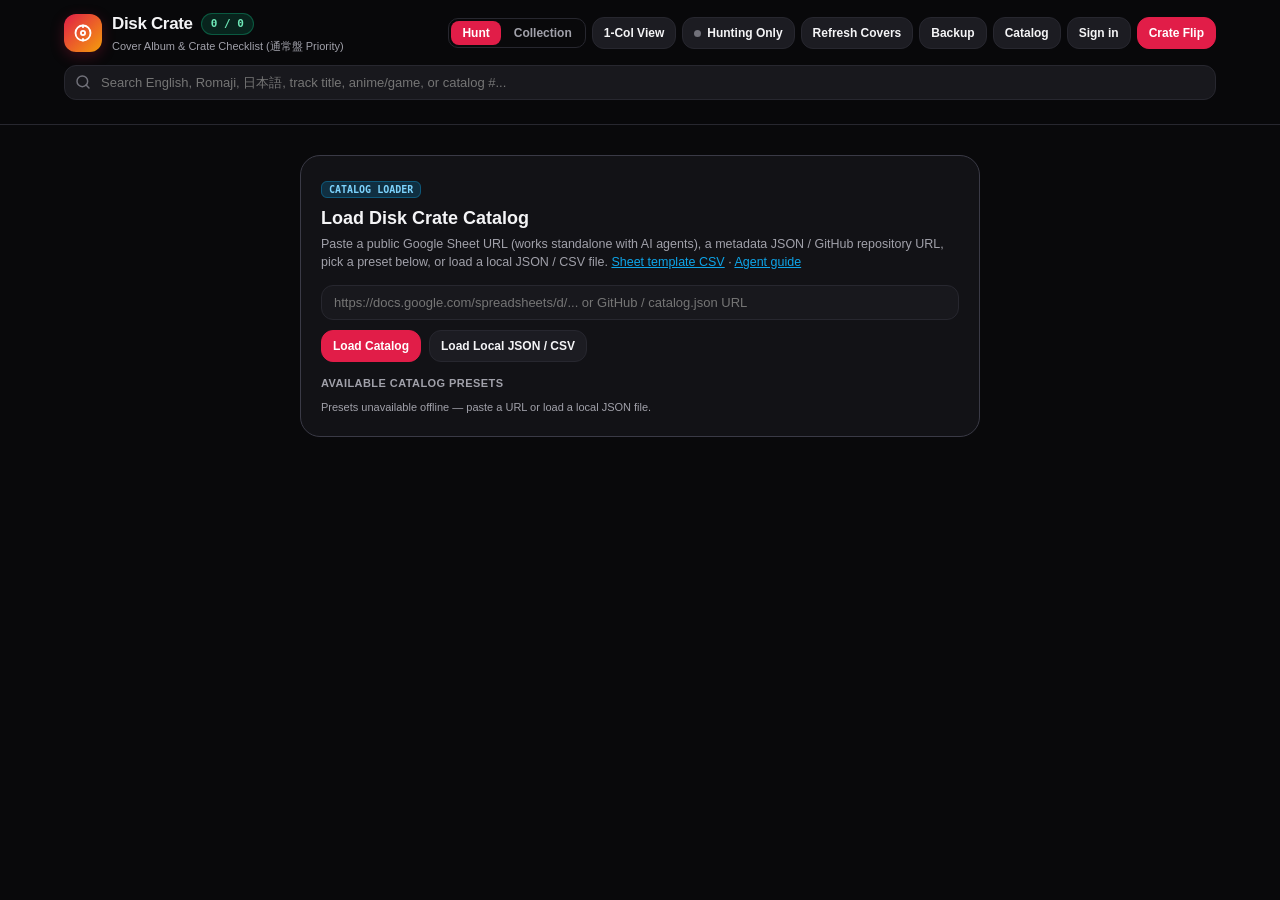
==== commit 82436052: "Implement Phase 2: Owned Releases Collection, incremental sync, and Hunt cross-referencing" ====
--- a/index.html
+++ b/index.html
@@ -32,6 +32,10 @@
         </div>
 
         <div class="toolbar">
+          <div id="modeSwitcher" class="mode-switcher" role="tablist" aria-label="Workspace Mode">
+            <button id="modeHuntBtn" type="button" class="mode-tab active" role="tab" aria-selected="true">Hunt</button>
+            <button id="modeCollectionBtn" type="button" class="mode-tab" role="tab" aria-selected="false">Collection</button>
+          </div>
           <button id="viewModeBtn" type="button" class="btn">
             <span id="viewModeLabel">1-Col View</span>
           </button>
@@ -39,6 +43,9 @@
             <span class="status-dot"></span>
             <span>Hunting Only</span>
           </button>
+          <button id="batchGraduateBtn" type="button" class="btn hidden" title="Move checked physical Hunt items into Owned Collection">
+            <span>Move Found to Collection</span>
+          </button>
           <button id="refreshAllBtn" type="button" class="btn" title="Clear cover cache and re-fetch Regular Editions first">
             <span>Refresh Covers</span>
           </button>
@@ -47,6 +54,12 @@
           </button>
           <button id="openCatalogLoaderBtn" type="button" class="btn" title="Load or switch catalog metadata URL or local JSON">
             <span>Catalog</span>
+          </button>
+          <button id="addReleaseBtn" type="button" class="btn btn-primary hidden" title="Add an owned CD / BD release">
+            <span>+ Add Release</span>
+          </button>
+          <button id="collectionBackupBtn" type="button" class="btn hidden" title="Export / Import Owned Collection JSON &amp; Google Sheet Sync">
+            <span>Backup / Sheet</span>
           </button>
           <span id="syncStatusPill" class="sync-pill hidden" aria-live="polite"></span>
           <button id="githubAuthBtn" type="button" class="btn hidden" title="Sign in with GitHub (public identity only) to sync progress">
@@ -85,6 +98,12 @@
 
       <!-- Aisle Filter Pills -->
       <div id="categoryPills" class="pills-row"></div>
+      <div id="collectionQuickFilters" class="col-quick-filters hidden" role="group" aria-label="Collection Quick Filters">
+        <button type="button" class="pill active" data-action="set-col-filter" data-filter="all">All</button>
+        <button type="button" class="pill" data-action="set-col-filter" data-filter="has-tracks">Has Tracks</button>
+        <button type="button" class="pill" data-action="set-col-filter" data-filter="missing-tracks">Missing Tracks</button>
+        <button type="button" class="pill" data-action="set-col-filter" data-filter="has-notes">Has Notes</button>
+      </div>
     </div>
   </header>
 
@@ -209,12 +228,17 @@
           </div>
 
           <div class="filing-box">
-            <strong>どこで探す (Shelf):</strong> <span id="lbFiling"></span>
+            <strong id="lbFilingLabel">どこで探す (Shelf):</strong> <span id="lbFiling"></span>
             <div id="lbShopsRow" class="shops-row hidden"><strong>Recommended Shops:</strong> <span id="lbShops"></span></div>
           </div>
+
+          <div id="lbOwnedCrossRefBox" class="lb-crossref-box hidden"></div>
 
           <div class="badges-wrap">
             <button id="lbAcquireBtn" type="button" class="btn btn-primary" style="flex:1; min-width:140px;"></button>
+            <button id="lbGraduateBtn" type="button" class="btn hidden">Add to Collection →</button>
+            <button id="lbEditReleaseBtn" type="button" class="btn hidden">Edit Release</button>
+            <button id="lbDeleteReleaseBtn" type="button" class="btn hidden" style="color:#fda4af;">Delete</button>
             <button id="lbRefreshCoverBtn" type="button" class="btn">↻ Re-fetch Covers</button>
             <button id="lbToggleCustomBtn" type="button" class="btn">+ Add Cover Variant</button>
             <a id="lbGoogleSearchLink" href="#" target="_blank" rel="noopener noreferrer" class="btn" style="text-decoration:none; color:#7dd3fc;">Search Jacket ↗</a>
@@ -304,6 +328,135 @@
     </div>
   </div>
 
+  <!-- Add / Edit Owned Release Modal -->
+  <div id="releaseFormModal" class="modal-backdrop" role="dialog" aria-modal="true">
+    <div class="modal-inner" style="max-width:640px; margin:auto; background:var(--bg-card); border:1px solid var(--border-subtle); border-radius:var(--radius-xl); padding:18px; display:flex; flex-direction:column; gap:12px;">
+      <div class="modal-top">
+        <h2 id="releaseFormHeading" style="margin:0; font-size:16px; font-weight:800;">Add Owned Release</h2>
+        <button id="closeReleaseFormBtn" type="button" class="btn">Close ✕</button>
+      </div>
+
+      <div class="release-lookup-box">
+        <label for="releaseLookupInput" style="font-size:11px; font-weight:700; color:var(--text-muted);">Quick Lookup (Barcode, Catalog #, or Artist &amp; Title)</label>
+        <div class="release-lookup-row">
+          <input id="releaseLookupInput" class="drawer-input" type="text" placeholder="e.g. LACM-24156, 4540774241569, or Artist Title" />
+          <button id="releaseLookupBtn" type="button" class="btn">Lookup</button>
+        </div>
+        <div id="releaseLookupResults" class="lookup-results hidden"></div>
+      </div>
+
+      <input id="rfId" type="hidden" value="" />
+      <div class="release-form-grid">
+        <label class="rf-field">
+          <span>Artist *</span>
+          <input id="rfArtist" class="drawer-input" type="text" placeholder="Artist name" />
+        </label>
+        <label class="rf-field">
+          <span>Artist (日本語)</span>
+          <input id="rfArtistJa" class="drawer-input" type="text" placeholder="アーティスト名" />
+        </label>
+        <label class="rf-field">
+          <span>Title *</span>
+          <input id="rfTitle" class="drawer-input" type="text" placeholder="Release title" />
+        </label>
+        <label class="rf-field">
+          <span>Title (日本語)</span>
+          <input id="rfTitleJa" class="drawer-input" type="text" placeholder="タイトル" />
+        </label>
+        <label class="rf-field">
+          <span>Catalog Number *</span>
+          <input id="rfCatNo" class="drawer-input" type="text" placeholder="e.g. LACM-24156" />
+        </label>
+        <label class="rf-field">
+          <span>Edition</span>
+          <input id="rfEditionLabel" class="drawer-input" type="text" placeholder="e.g. 通常盤 Regular / 初回盤 CD+BD" />
+        </label>
+        <label class="rf-field">
+          <span>Category / Aisle *</span>
+          <input id="rfCategory" class="drawer-input" type="text" placeholder="e.g. Anime OST / J-Rock" />
+        </label>
+        <label class="rf-field">
+          <span>JAN / EAN Barcode</span>
+          <input id="rfBarcode" class="drawer-input" type="text" placeholder="13 digits (optional)" />
+        </label>
+        <label class="rf-field">
+          <span>MusicBrainz UUID</span>
+          <input id="rfMbid" class="drawer-input" type="text" placeholder="Optional MBID UUID" />
+        </label>
+        <label class="rf-field">
+          <span>Purchase Price</span>
+          <input id="rfPurchasePrice" class="drawer-input" type="text" placeholder="e.g. ¥900" />
+        </label>
+        <label class="rf-field">
+          <span>Purchase Shop</span>
+          <input id="rfPurchaseShop" class="drawer-input" type="text" placeholder="e.g. Book Off Nipponbashi" />
+        </label>
+        <label class="rf-field">
+          <span>Purchase Date</span>
+          <input id="rfPurchaseDate" class="drawer-input" type="text" placeholder="YYYY-MM-DD" />
+        </label>
+      </div>
+
+      <label class="rf-field">
+        <span>Notes</span>
+        <input id="rfNotes" class="drawer-input" type="text" placeholder="Obi present, mint condition, signed, etc." />
+      </label>
+
+      <label class="rf-field">
+        <span style="display:flex; justify-content:space-between; align-items:center;">
+          <span>Track List (optional — supports Disc headers &amp; durations)</span>
+          <span id="rfTracksPreview" class="count-mono">0 tracks</span>
+        </span>
+        <textarea id="rfTracksInput" class="track-editor-textarea" spellcheck="false" placeholder="01. Track One (4:12)&#10;02. Track Two (3:45)"></textarea>
+      </label>
+
+      <div class="badges-wrap" style="justify-content:flex-end;">
+        <button id="cancelReleaseFormBtn" type="button" class="btn">Cancel</button>
+        <button id="saveReleaseFormBtn" type="button" class="btn btn-primary">Save Release</button>
+      </div>
+    </div>
+  </div>
+
+  <!-- Owned Collection JSON & Google Sheet Sync Modal -->
+  <div id="collectionBackupModal" class="modal-backdrop" role="dialog" aria-modal="true">
+    <div class="modal-inner" style="max-width:620px; margin:auto; background:var(--bg-card); border:1px solid var(--border-subtle); border-radius:var(--radius-xl); padding:18px; display:flex; flex-direction:column; gap:12px;">
+      <div class="modal-top">
+        <h2 style="margin:0; font-size:16px; font-weight:800;">Owned Collection Backup &amp; Google Sheet Sync</h2>
+        <button id="closeCollectionBackupBtn" type="button" class="btn">Close ✕</button>
+      </div>
+
+      <p style="margin:0; font-size:12px; color:var(--text-muted);">
+        Export a lossless <code>owned-collection.json</code> snapshot (tracks, editions, custom covers, and notes), import via Merge or Replace, or mirror to an 11-column Google Sheet.
+      </p>
+
+      <textarea id="collectionBackupTextarea" class="backup-textarea" spellcheck="false"></textarea>
+      <input id="collectionJsonFileInput" type="file" accept=".json,application/json" class="hidden" />
+
+      <div class="badges-wrap" style="justify-content:space-between;">
+        <div class="badges-wrap">
+          <button id="copyCollectionBackupBtn" type="button" class="btn">Copy JSON</button>
+          <button id="downloadCollectionJsonBtn" type="button" class="btn">Download JSON</button>
+          <button id="uploadCollectionJsonBtn" type="button" class="btn">Load File</button>
+          <button id="copyCollectionAgentLinkBtn" type="button" class="btn hidden">Agent Collection Link</button>
+        </div>
+        <div class="badges-wrap">
+          <button id="importCollectionMergeBtn" type="button" class="btn btn-primary">Merge JSON</button>
+          <button id="importCollectionReplaceBtn" type="button" class="btn" style="color:#fda4af;">Replace All</button>
+        </div>
+      </div>
+
+      <div class="owned-sheet-sync-box">
+        <label for="ownedSheetUrlInput" style="font-size:11px; font-weight:700; color:var(--text-muted);">Owned Collection Google Sheet URL (optional <code>#gid=</code> tab supported)</label>
+        <div id="ownedSheetBotBanner" class="catalog-url-pill hidden"></div>
+        <div class="release-lookup-row">
+          <input id="ownedSheetUrlInput" class="drawer-input" type="url" placeholder="https://docs.google.com/spreadsheets/d/.../edit#gid=..." />
+          <button id="importOwnedSheetBtn" type="button" class="btn">Import Sheet</button>
+          <button id="pushOwnedSheetBtn" type="button" class="btn btn-primary">Sync to Sheet</button>
+        </div>
+      </div>
+    </div>
+  </div>
+
   <!-- Toast -->
   <div id="toast" class="toast">Copied!</div>
 
@@ -315,6 +468,7 @@
   <script src="./js/config.js"></script>
   <script src="./js/sync.js"></script>
   <script src="./js/sheet-adapter.js"></script>
+  <script src="./js/collection.js"></script>
   <script src="./js/app.js"></script>
 </body>
 </html>
--- a/css/styles.css
+++ b/css/styles.css
@@ -1579,3 +1579,198 @@
   justify-content: space-between;
   gap: 8px;
 }
+
+/* Phase 2: Mode Switcher, Owned Badges, Cross-Ref & Collection Modals */
+.mode-switcher {
+  display: inline-flex;
+  align-items: center;
+  padding: 2px;
+  border-radius: 10px;
+  background: var(--bg-primary);
+  border: 1px solid var(--border-subtle);
+  gap: 2px;
+}
+
+.mode-tab {
+  padding: 5px 11px;
+  border-radius: 8px;
+  border: none;
+  background: transparent;
+  color: var(--text-muted);
+  font-size: 12px;
+  font-weight: 700;
+  cursor: pointer;
+  transition: background 0.15s ease, color 0.15s ease;
+}
+
+.mode-tab:hover {
+  color: var(--text-main);
+}
+
+.mode-tab.active {
+  background: var(--accent-rose);
+  color: #fff;
+}
+
+.col-quick-filters {
+  display: flex;
+  align-items: center;
+  gap: 6px;
+  flex-wrap: wrap;
+  margin-top: 8px;
+}
+
+.owned-badges-row {
+  display: flex;
+  flex-wrap: wrap;
+  gap: 4px;
+  margin-top: 4px;
+  min-width: 0;
+  max-width: 100%;
+}
+
+.owned-badge {
+  display: inline-flex;
+  align-items: center;
+  padding: 2px 6px;
+  border-radius: 6px;
+  font-size: 10px;
+  font-weight: 700;
+  max-width: 100%;
+  overflow: hidden;
+  text-overflow: ellipsis;
+  white-space: nowrap;
+}
+
+.owned-badge.owned-exact {
+  background: rgba(16, 185, 129, 0.16);
+  border: 1px solid rgba(16, 185, 129, 0.42);
+  color: #6ee7b7;
+}
+
+.owned-badge.owned-other {
+  background: rgba(245, 158, 11, 0.16);
+  border: 1px solid rgba(245, 158, 11, 0.42);
+  color: #fcd34d;
+}
+
+.owned-badge.owned-tracks {
+  background: rgba(14, 165, 233, 0.14);
+  border: 1px solid rgba(14, 165, 233, 0.35);
+  color: #7dd3fc;
+}
+
+.lb-crossref-box {
+  padding: 9px 11px;
+  border-radius: var(--radius-md);
+  background: rgba(16, 185, 129, 0.08);
+  border: 1px solid rgba(16, 185, 129, 0.32);
+  font-size: 11.5px;
+  color: var(--text-main);
+  display: flex;
+  flex-direction: column;
+  gap: 4px;
+  min-width: 0;
+  max-width: 100%;
+}
+
+.lb-crossref-box.crossref-other {
+  background: rgba(245, 158, 11, 0.08);
+  border-color: rgba(245, 158, 11, 0.32);
+}
+
+.lb-crossref-box.crossref-tracks {
+  background: rgba(14, 165, 233, 0.08);
+  border-color: rgba(14, 165, 233, 0.32);
+}
+
+.track-overlap-tag {
+  padding: 1px 5px;
+  border-radius: 4px;
+  background: rgba(16, 185, 129, 0.16);
+  border: 1px solid rgba(16, 185, 129, 0.38);
+  color: #6ee7b7;
+  font-family: var(--font-mono);
+  font-size: 9px;
+  font-weight: 700;
+}
+
+.track-overlap-tag.variant-only {
+  background: rgba(245, 158, 11, 0.14);
+  border-color: rgba(245, 158, 11, 0.38);
+  color: #fcd34d;
+}
+
+.release-lookup-box,
+.owned-sheet-sync-box {
+  display: flex;
+  flex-direction: column;
+  gap: 6px;
+  padding: 10px 12px;
+  border-radius: var(--radius-md);
+  background: var(--bg-primary);
+  border: 1px solid var(--border-subtle);
+  min-width: 0;
+}
+
+.release-lookup-row {
+  display: flex;
+  flex-wrap: wrap;
+  gap: 8px;
+  min-width: 0;
+}
+
+.release-lookup-row .drawer-input {
+  flex: 1;
+  min-width: 160px;
+}
+
+.lookup-results {
+  display: flex;
+  flex-direction: column;
+  gap: 6px;
+  max-height: 180px;
+  overflow-y: auto;
+  margin-top: 4px;
+}
+
+.lookup-cand-btn {
+  display: flex;
+  align-items: center;
+  justify-content: space-between;
+  gap: 8px;
+  width: 100%;
+  padding: 8px 10px;
+  border-radius: var(--radius-sm);
+  background: var(--bg-card);
+  border: 1px solid var(--border-subtle);
+  color: var(--text-main);
+  text-align: left;
+  cursor: pointer;
+}
+
+.lookup-cand-btn:hover {
+  border-color: var(--accent-sky);
+}
+
+.release-form-grid {
+  display: grid;
+  grid-template-columns: repeat(auto-fit, minmax(175px, 1fr));
+  gap: 8px 10px;
+  min-width: 0;
+}
+
+.rf-field {
+  display: flex;
+  flex-direction: column;
+  gap: 4px;
+  font-size: 11px;
+  font-weight: 600;
+  color: var(--text-muted);
+  min-width: 0;
+}
+
+.rf-field .drawer-input {
+  width: 100%;
+  min-width: 0;
+}
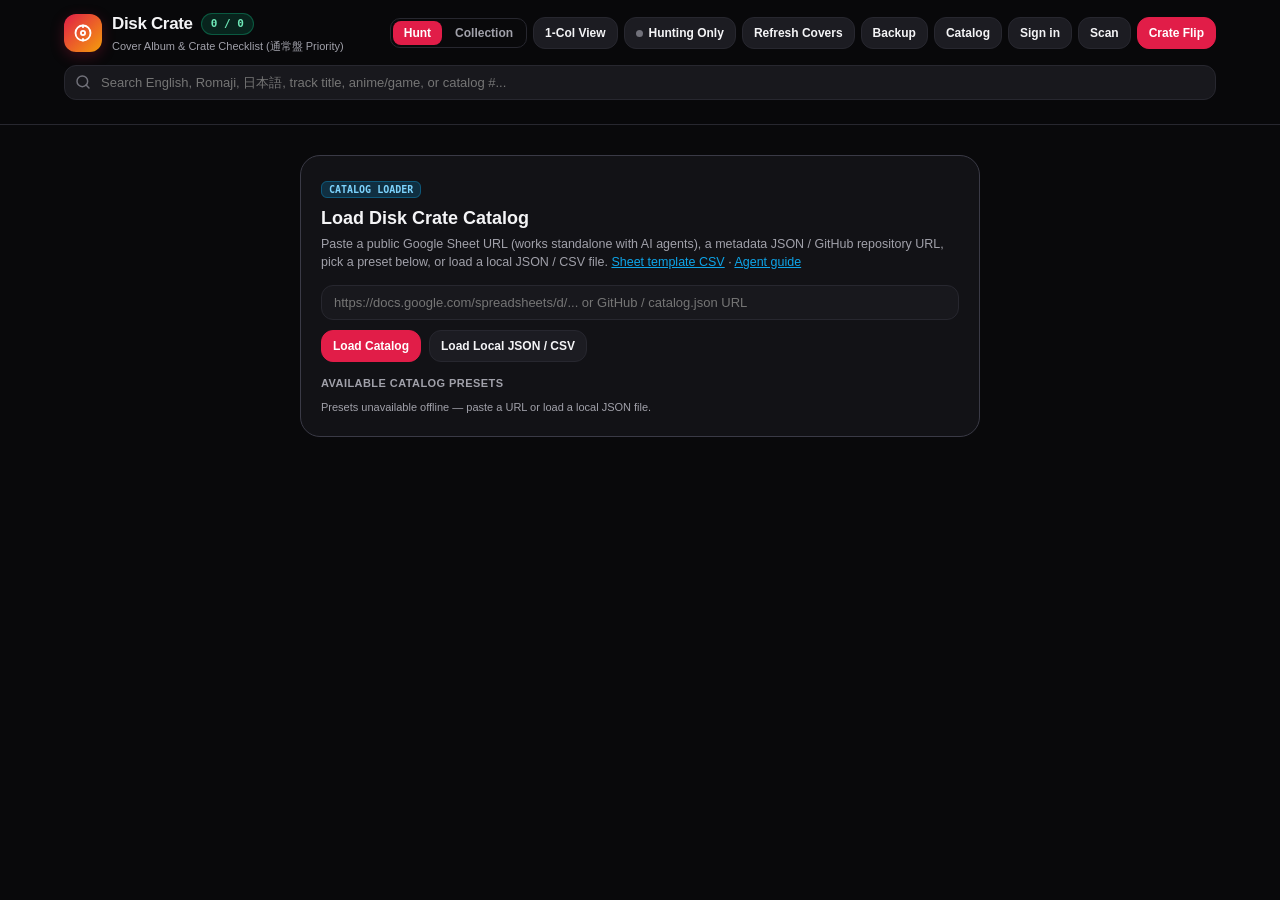
==== commit cd43348a: "feat: implement Phase 3a opt-in camera scanner shell, WASM worker, Cache Storage manager, and Action" ====
--- a/index.html
+++ b/index.html
@@ -70,6 +70,9 @@
           </button>
           <button id="githubSignOutBtn" type="button" class="btn hidden" title="Sign out of GitHub cloud sync (keeps local progress)">
             <span>Sign out</span>
+          </button>
+          <button id="openScannerBtn" type="button" class="btn" title="Opt-in Camera Scanner (0 KB downloaded until confirmed)">
+            <span>Scan</span>
           </button>
           <button id="openCrateFlipBtn" type="button" class="btn btn-primary">
             <span>Crate Flip</span>
